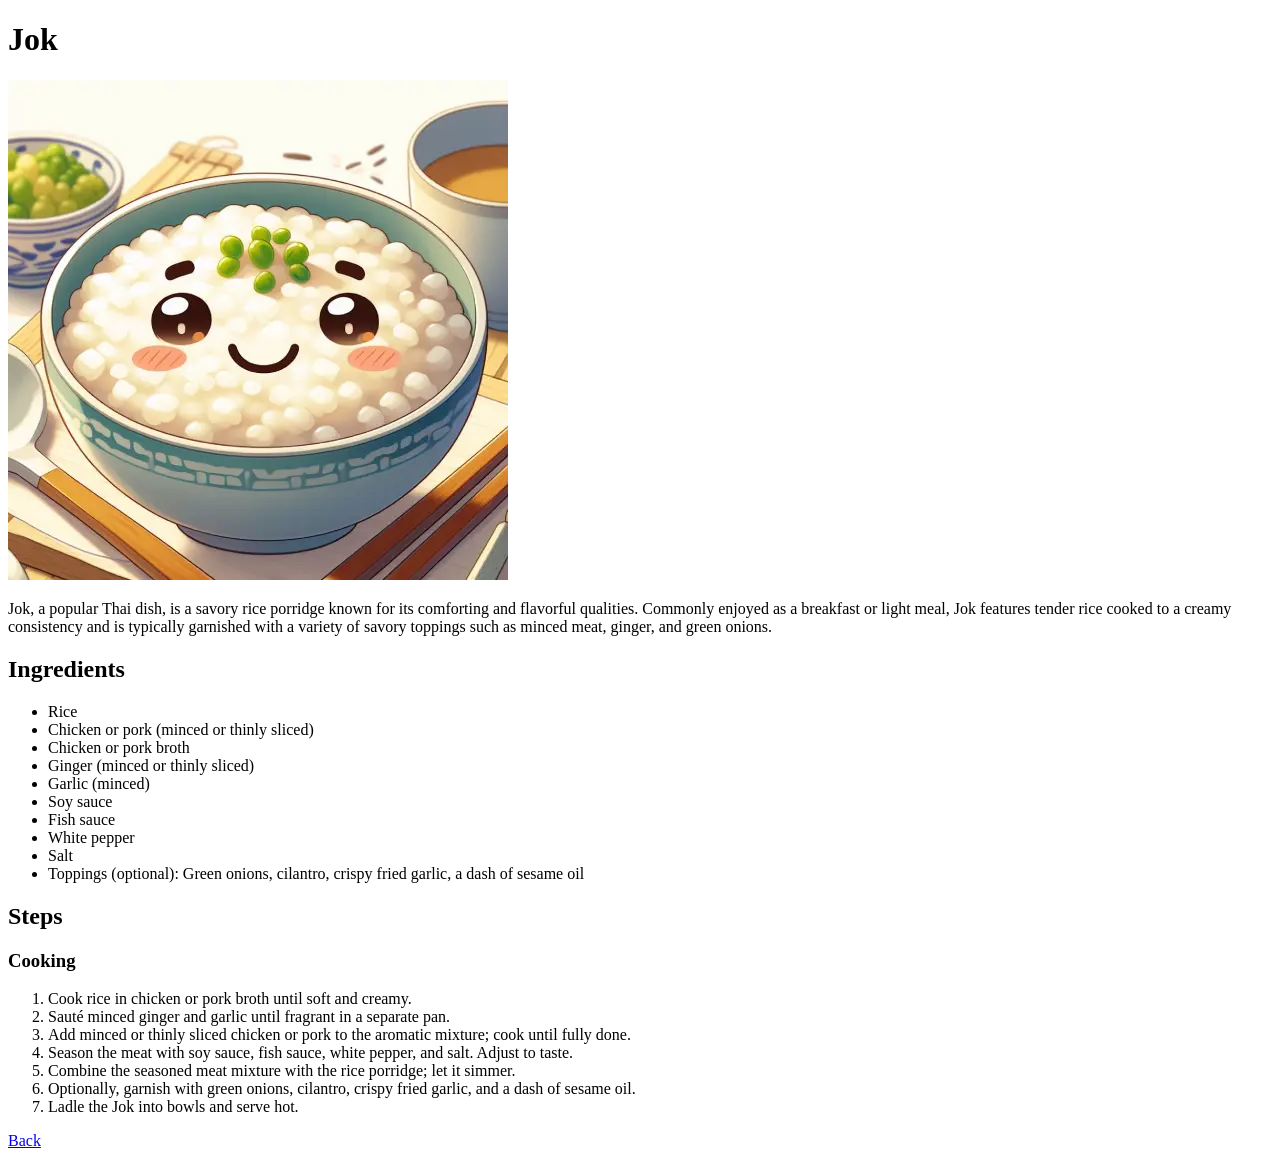
==== jok.html @ 099c7c69 "Added ol, ul and li elements to all html files" ====
<!DOCTYPE html>
<html lang="en">
<head>
    <meta charset="UTF-8">
    <meta name="viewport" content="width=device-width, initial-scale=1.0">
    <title>Jok</title>
</head>
<body>
    <h1>Jok</h1>
    <img src="images/jok.webp" alt="The dish Jok in a cartoon style">
    <p>Jok, a popular Thai dish, is a savory rice porridge known for its comforting and flavorful qualities. Commonly enjoyed as a breakfast or light meal, Jok features tender rice cooked to a creamy consistency and is typically garnished with a variety of savory toppings such as minced meat, ginger, and green onions.</p>
    <h2>Ingredients</h2>
    <ul>
        <li>Rice</li>
        <li>Chicken or pork (minced or thinly sliced)</li>
        <li>Chicken or pork broth</li>
        <li>Ginger (minced or thinly sliced)</li>
        <li>Garlic (minced)</li>
        <li>Soy sauce</li>
        <li>Fish sauce</li>
        <li>White pepper</li>
        <li>Salt</li>
        <li>Toppings (optional): Green onions, cilantro, crispy fried garlic, a dash of sesame oil</li>
    </ul>
    <h2>Steps</h2>
    <h3>Cooking</h3>
    <ol>
        <li>Cook rice in chicken or pork broth until soft and creamy.</li>
        <li>Sauté minced ginger and garlic until fragrant in a separate pan.</li>
        <li>Add minced or thinly sliced chicken or pork to the aromatic mixture; cook until fully done.</li>
        <li>Season the meat with soy sauce, fish sauce, white pepper, and salt. Adjust to taste.</li>
        <li>Combine the seasoned meat mixture with the rice porridge; let it simmer.</li>
        <li>Optionally, garnish with green onions, cilantro, crispy fried garlic, and a dash of sesame oil.</li>
        <li>Ladle the Jok into bowls and serve hot.</li>
    </ol>
    <a href="index.html">Back</a>
</body>
</html>
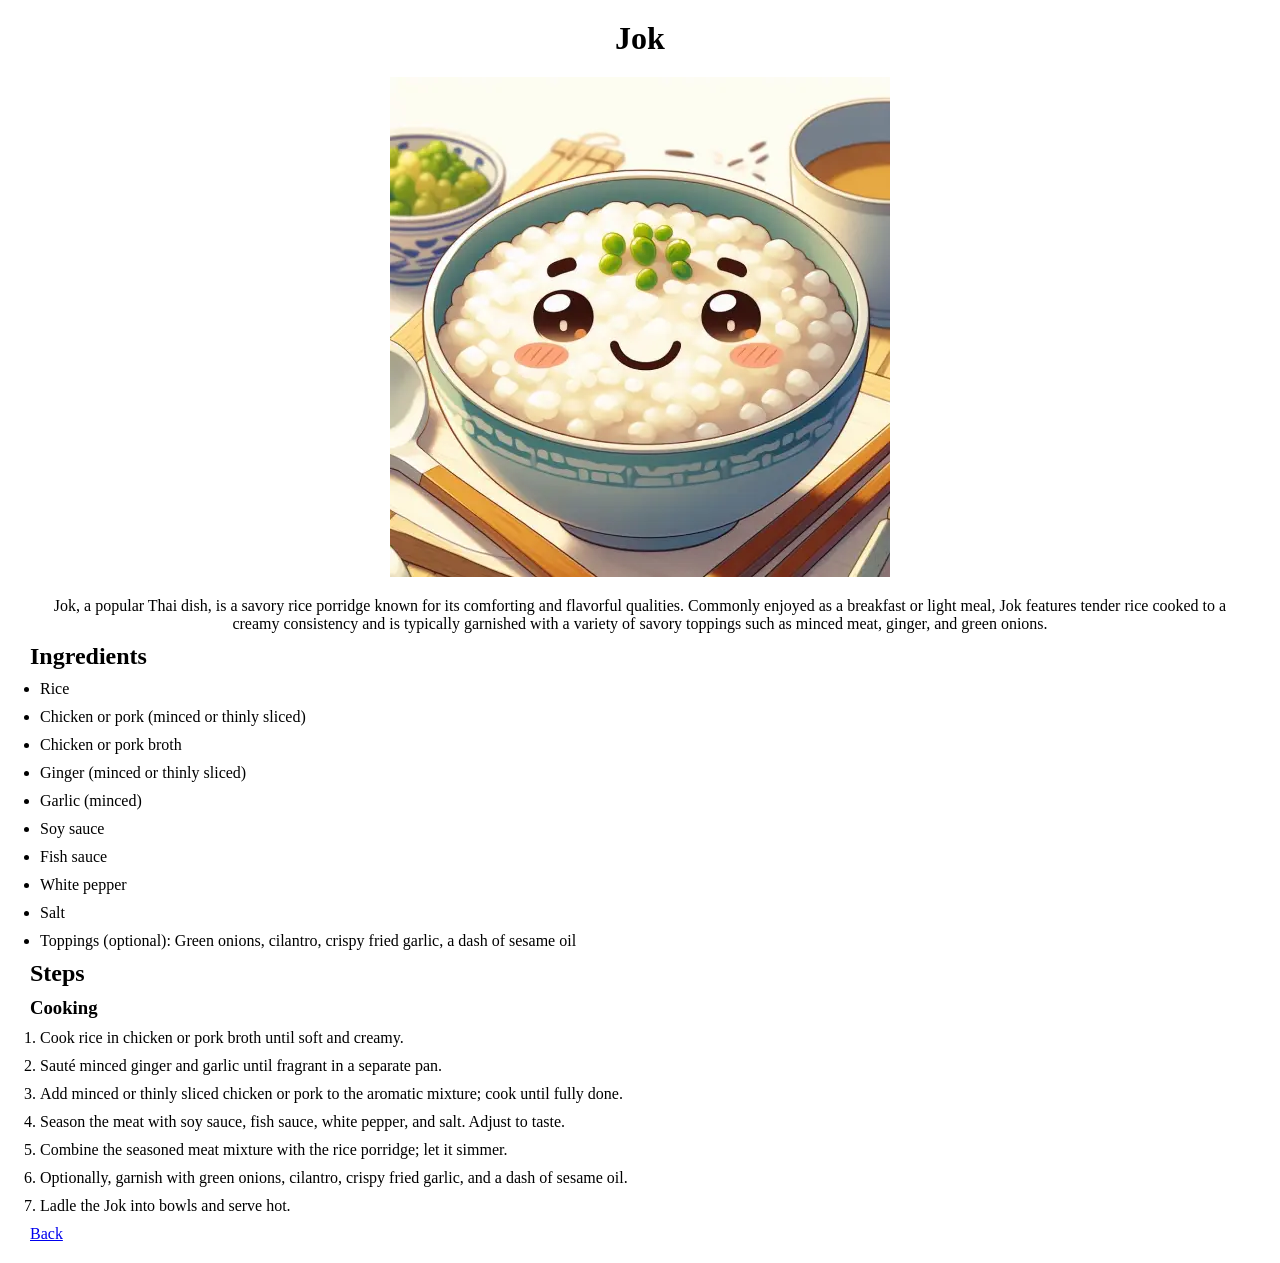
==== commit e3f236d9: "Added some minor CSS" ====
--- a/jok.html
+++ b/jok.html
@@ -4,10 +4,30 @@
     <meta charset="UTF-8">
     <meta name="viewport" content="width=device-width, initial-scale=1.0">
     <title>Jok</title>
+    <style>
+        *{
+            padding: 0;
+            margin: 10px;
+            box-sizing: border-box;
+        }
+        h1, p{
+            text-align: center;
+        }
+        li{
+            margin-bottom: 10px;
+        }
+        .image{
+            display: flex;
+            justify-content: center;
+            align-items: center;
+        }
+    </style>
 </head>
 <body>
     <h1>Jok</h1>
-    <img src="images/jok.webp" alt="The dish Jok in a cartoon style">
+    <div class="image">
+        <img src="images/jok.webp" alt="The dish Jok in a cartoon style">
+    </div>
     <p>Jok, a popular Thai dish, is a savory rice porridge known for its comforting and flavorful qualities. Commonly enjoyed as a breakfast or light meal, Jok features tender rice cooked to a creamy consistency and is typically garnished with a variety of savory toppings such as minced meat, ginger, and green onions.</p>
     <h2>Ingredients</h2>
     <ul>
